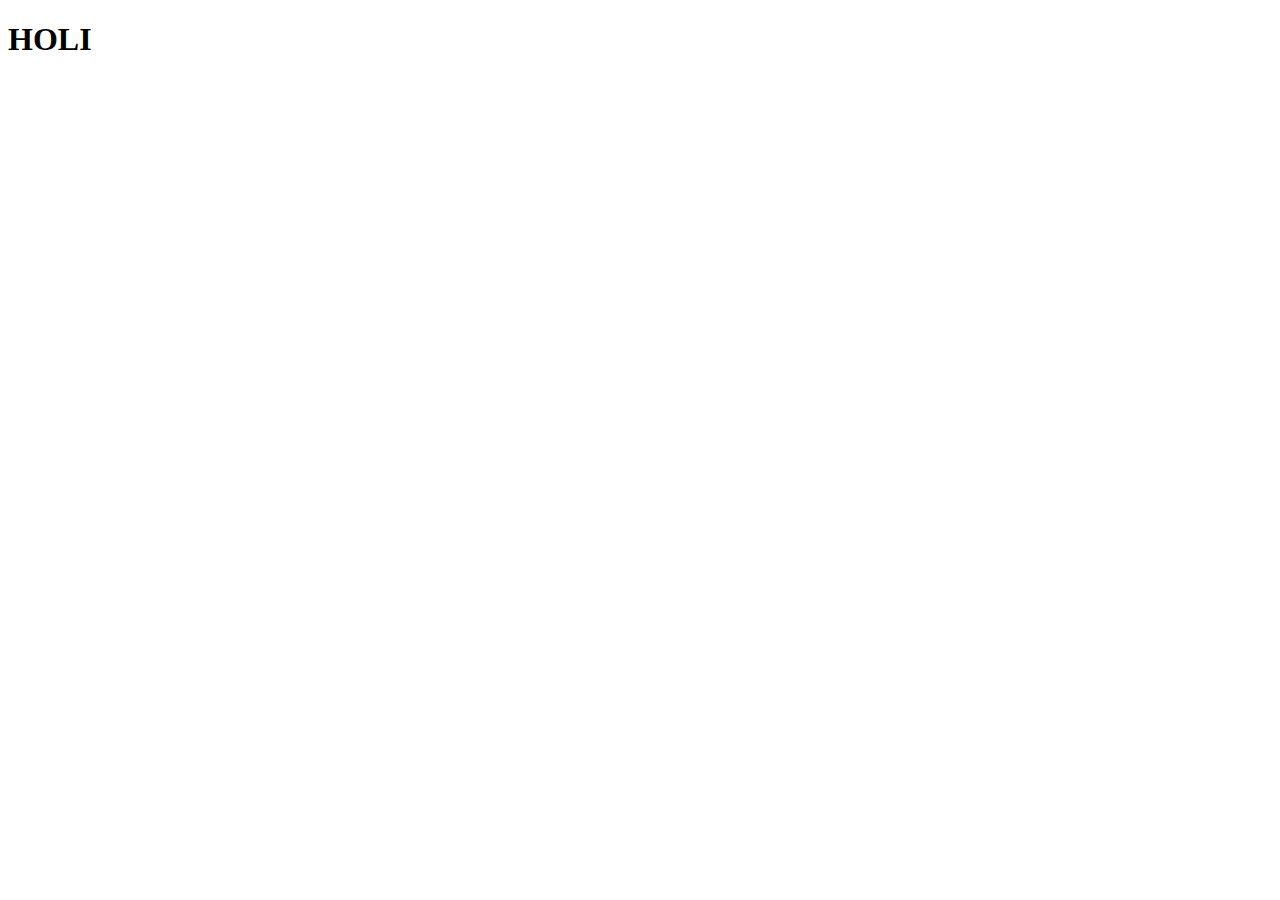
==== menu/menu.html @ 4ebbc69b "Add files via upload" ====
<!DOCTYPE html>
<html lang="en">
<head>
    <meta charset="UTF-8">
    <meta name="viewport" content="width=device-width, initial-scale=1.0">
    <title>Menu _ Restaurante Pichito</title>
    <link rel="shortcut icon" href="assets/logos/lg_restaurantepch.ico" type="image/x-icon">
    <link rel="stylesheet" href="menu.css">
</head>
<body>
    <H1>
        HOLI
    </H1>
</body>
</html>
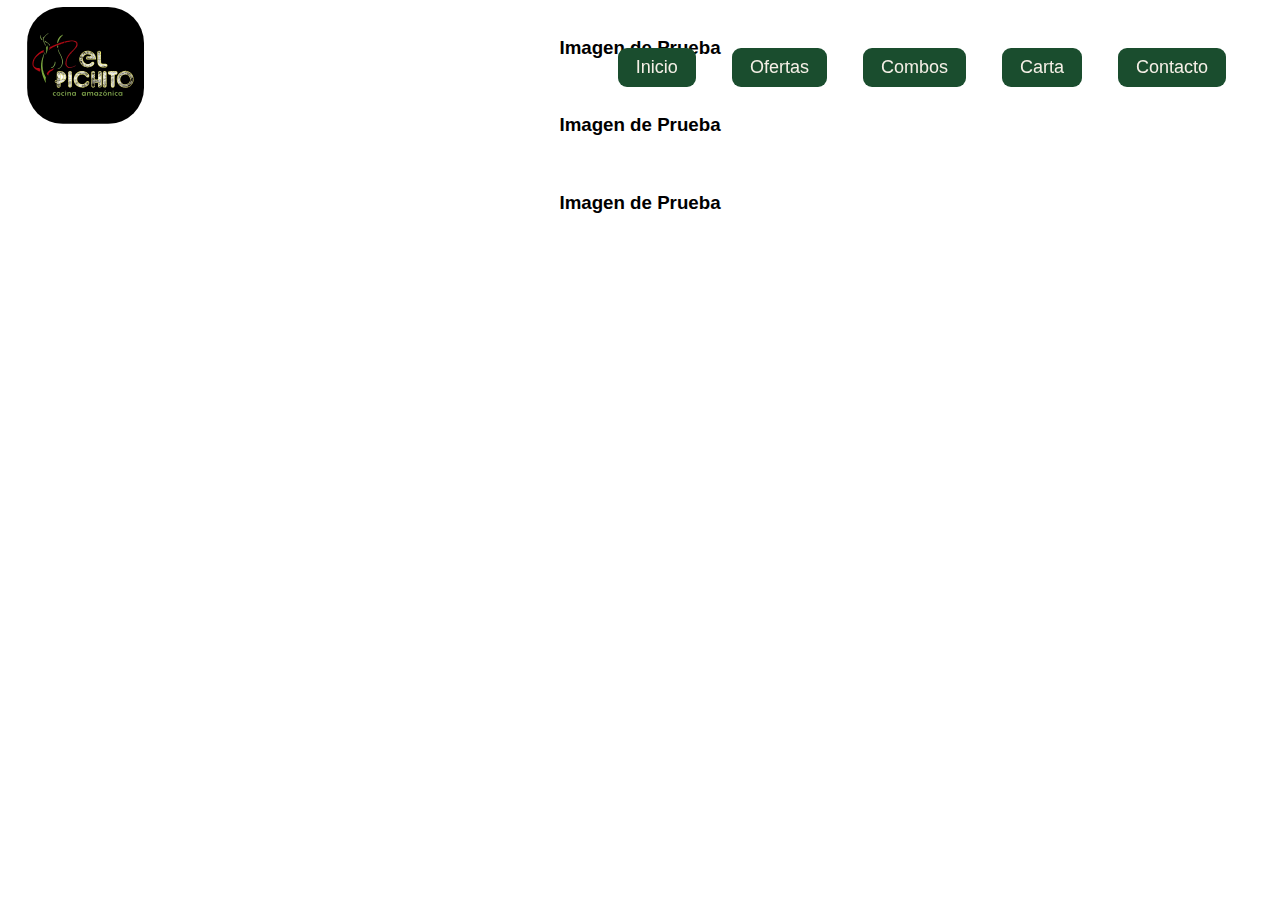
==== commit 11b91ae5: "Add files via upload" ====
--- a/menu/menu.html
+++ b/menu/menu.html
@@ -8,8 +8,78 @@
     <link rel="stylesheet" href="menu.css">
 </head>
 <body>
-    <H1>
-        HOLI
-    </H1>
+<header id="cabecera">
+    <a href="#ofertas"><img src="../assets/logos/lg_restaurantepch.svg" alt="logo"></a>
+    
+    <nav class="menu">
+        <a href="#ofertas">Inicio</a>
+        <a href="#ofertas">Ofertas</a>
+        <a href="#combos">Combos</a>
+        <a href="#platos">Carta</a>
+        <a href="#contacto">Contacto</a>
+    </nav>
+</header>
+
+<section class="ofertas" id="ofertas">
+    <img src="../assets/imgprueba.jpeg" alt="" class="pl_ofertas">
+        <h3>Imagen de Prueba</h3>
+    </img>
+    <img src="../assets/imgprueba.jpeg" alt="" class="pl_ofertas">
+        <h3>Imagen de Prueba</h3>
+    </img>
+    <img src="../assets/imgprueba.jpeg" alt="" class="pl_ofertas">
+        <h3>Imagen de Prueba</h3>
+    </img>
+</section>
+
+<section class="combos" id="combos">
+    <div class="cbuno">
+
+    </div>
+
+    <div class="cbdos">
+
+    </div>
+
+    <div class="cbfam">
+
+    </div>
+</section>
+
+<section class="platos" id="platos">
+    <div class="ptmaspedidos">
+
+    </div>
+
+    <div class="ptparrillas">
+
+    </div>
+
+    <div class="ptcriollos">
+
+    </div>
+
+    <div class="ptmenu">
+
+    </div>
+
+    <div class="bebidas">
+
+    </div>
+</section>
+
+<footer id="contactos">
+    <div class="contactos">
+
+    </div>
+
+    <div class="sobrenosotros">
+
+    </div>
+
+    <div class="locales">
+
+    </div>
+</footer>
 </body>
 </html>--- a/menu/menu.css
+++ b/menu/menu.css
@@ -0,0 +1,51 @@
+body{
+    margin: 0;
+    padding: 0;
+    font-family: sans-serif;
+    box-sizing: border-box;
+    display: flex;
+    flex-direction: column;
+    text-align: center;
+}
+
+header{
+    display: flex;
+    position: fixed;
+    width: 100%;
+    height: 13vh;
+    justify-content: space-between;
+    align-items: center;
+    background-image: url(../assets/fondos/fondo-header.jpg);
+    background-position: center;
+    background-size: cover;
+    padding: 1vh;
+}
+
+
+header img{
+    width:  13vh;
+    background-color: black;
+    border-radius: 4vh;
+    margin-left: 2vh;
+}
+
+.menu{
+    display: flex;
+    margin-right: 5vh;
+}
+
+.menu a{
+    color: rgb(245, 239, 230);
+    margin: 1vh 2vh;
+    text-decoration: none;
+    font-size: 2vh;
+    background-color: rgb(26, 77, 46);
+    padding: 1vh 2vh;
+    border-radius: 1vh;
+    transition: 0.5s;
+}
+
+.menu a:hover{
+    background-color: rgb(245, 239, 230);
+    color: rgb(26, 77, 46);
+}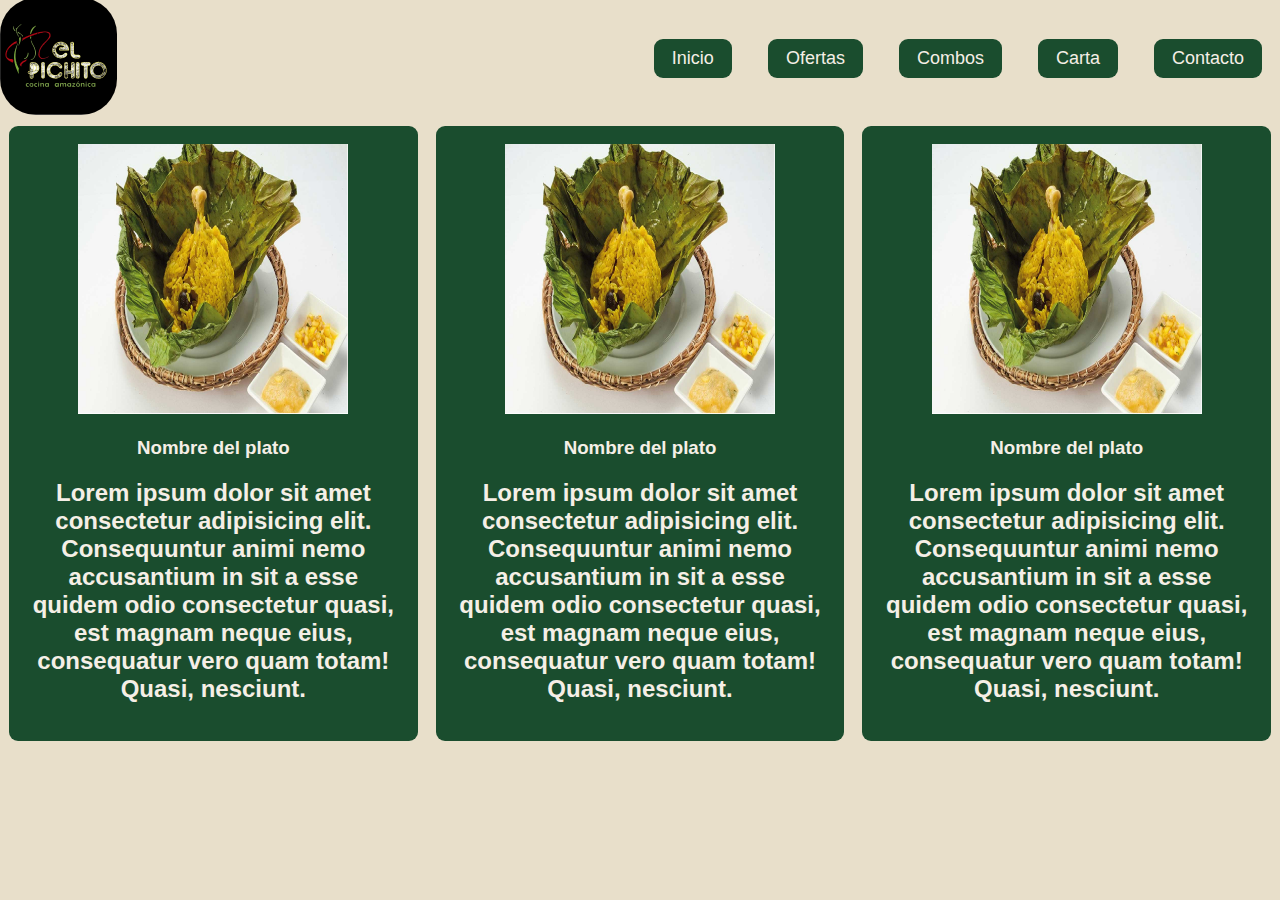
==== commit 334898a0: "Add files via upload" ====
--- a/menu/menu.html
+++ b/menu/menu.html
@@ -1,5 +1,6 @@
 <!DOCTYPE html>
 <html lang="en">
+
 <head>
     <meta charset="UTF-8">
     <meta name="viewport" content="width=device-width, initial-scale=1.0">
@@ -7,79 +8,101 @@
     <link rel="shortcut icon" href="assets/logos/lg_restaurantepch.ico" type="image/x-icon">
     <link rel="stylesheet" href="menu.css">
 </head>
+
 <body>
-<header id="cabecera">
-    <a href="#ofertas"><img src="../assets/logos/lg_restaurantepch.svg" alt="logo"></a>
-    
-    <nav class="menu">
-        <a href="#ofertas">Inicio</a>
-        <a href="#ofertas">Ofertas</a>
-        <a href="#combos">Combos</a>
-        <a href="#platos">Carta</a>
-        <a href="#contacto">Contacto</a>
-    </nav>
-</header>
+    <header id="cabecera">
+        <a href="#ofertas"><img src="../assets/logos/lg_restaurantepch.svg" alt="logo"></a>
 
-<section class="ofertas" id="ofertas">
-    <img src="../assets/imgprueba.jpeg" alt="" class="pl_ofertas">
-        <h3>Imagen de Prueba</h3>
-    </img>
-    <img src="../assets/imgprueba.jpeg" alt="" class="pl_ofertas">
-        <h3>Imagen de Prueba</h3>
-    </img>
-    <img src="../assets/imgprueba.jpeg" alt="" class="pl_ofertas">
-        <h3>Imagen de Prueba</h3>
-    </img>
-</section>
+        <nav class="menu">
+            <a href="#ofertas">Inicio</a>
+            <a href="#ofertas">Ofertas</a>
+            <a href="#combos">Combos</a>
+            <a href="#platos">Carta</a>
+            <a href="#contacto">Contacto</a>
+        </nav>
+    </header>
 
-<section class="combos" id="combos">
-    <div class="cbuno">
+    <section class="ofertas" id="ofertas">
+        <div class="pl_ofertas">
+            <img src="../assets/imgprueba.jpeg" alt="" class="img_ofertas" style="width: 30vh;">
+            </img>
+            <h3>Nombre del plato</h3>
+            <h2 class="descripcion">
+                Lorem ipsum dolor sit amet consectetur adipisicing elit. Consequuntur animi nemo accusantium in sit a esse quidem odio consectetur quasi, est magnam neque eius, consequatur vero quam totam! Quasi, nesciunt.
+            </h2>
+        
+        </div>
 
-    </div>
+        <div class="pl_ofertas">
+            <img src="../assets/imgprueba.jpeg" alt="" class="img_ofertas" style="width: 30vh;">
+            </img>
+            <h3>Nombre del plato</h3>
+            <h2 class="descripcion">
+                Lorem ipsum dolor sit amet consectetur adipisicing elit. Consequuntur animi nemo accusantium in sit a esse quidem odio consectetur quasi, est magnam neque eius, consequatur vero quam totam! Quasi, nesciunt.
+            </h2>
+        
+        </div>
 
-    <div class="cbdos">
+        <div class="pl_ofertas">
+            <img src="../assets/imgprueba.jpeg" alt="" class="img_ofertas" style="width: 30vh;">
+            </img>
+            <h3>Nombre del plato</h3>
+            <h2 class="descripcion">
+                Lorem ipsum dolor sit amet consectetur adipisicing elit. Consequuntur animi nemo accusantium in sit a esse quidem odio consectetur quasi, est magnam neque eius, consequatur vero quam totam! Quasi, nesciunt.
+            </h2>
+        
+        </div>
+    </section>
 
-    </div>
+    <section class="combos" id="combos">
+        <div class="cbuno">
 
-    <div class="cbfam">
+        </div>
 
-    </div>
-</section>
+        <div class="cbdos">
 
-<section class="platos" id="platos">
-    <div class="ptmaspedidos">
+        </div>
 
-    </div>
+        <div class="cbfam">
 
-    <div class="ptparrillas">
+        </div>
+    </section>
 
-    </div>
+    <section class="platos" id="platos">
+        <div class="ptmaspedidos">
 
-    <div class="ptcriollos">
+        </div>
 
-    </div>
+        <div class="ptparrillas">
 
-    <div class="ptmenu">
+        </div>
 
-    </div>
+        <div class="ptcriollos">
 
-    <div class="bebidas">
+        </div>
 
-    </div>
-</section>
+        <div class="ptmenu">
 
-<footer id="contactos">
-    <div class="contactos">
+        </div>
 
-    </div>
+        <div class="bebidas">
 
-    <div class="sobrenosotros">
+        </div>
+    </section>
 
-    </div>
+    <footer id="contactos">
+        <div class="contactos">
 
-    <div class="locales">
+        </div>
 
-    </div>
-</footer>
+        <div class="sobrenosotros">
+
+        </div>
+
+        <div class="locales">
+
+        </div>
+    </footer>
 </body>
+
 </html>--- a/menu/menu.css
+++ b/menu/menu.css
@@ -6,19 +6,20 @@
     display: flex;
     flex-direction: column;
     text-align: center;
+    background-color: rgb(232, 223, 202);
+    align-items: center;
+    justify-content: center;
 }
 
 header{
     display: flex;
-    position: fixed;
     width: 100%;
     height: 13vh;
+    align-items: center;
     justify-content: space-between;
-    align-items: center;
     background-image: url(../assets/fondos/fondo-header.jpg);
     background-position: center;
     background-size: cover;
-    padding: 1vh;
 }
 
 
@@ -26,12 +27,10 @@
     width:  13vh;
     background-color: black;
     border-radius: 4vh;
-    margin-left: 2vh;
 }
 
 .menu{
     display: flex;
-    margin-right: 5vh;
 }
 
 .menu a{
@@ -48,4 +47,60 @@
 .menu a:hover{
     background-color: rgb(245, 239, 230);
     color: rgb(26, 77, 46);
+}
+
+@media (max-width: 768px) {
+    header {
+        flex-direction: column;
+        height: auto;
+        padding: 2vh 2vw;
+    }
+
+    header img {
+        margin: 0 auto;
+        margin-bottom: 2vh;
+    }
+
+    .menu {
+        flex-direction: column;
+        align-items: center;
+        width: 100%;
+    }
+
+    .menu a {
+        margin: 1vh 0;
+        width: 80%;
+        text-align: center;
+    }
+
+    .ofertas{
+        display: flex;
+        flex-direction: column;
+    }
+}
+
+img{
+    width: 100vh;
+}
+
+.ofertas{
+    display: flex;
+    justify-content: center;
+    text-align: center;
+    width: 100%;
+}
+
+.pl_ofertas{
+    background-color: rgb(26, 77, 46) ;
+    padding: 2vh;
+    margin: 1vh;
+    border-radius: 1vh;
+    color: rgb(245, 239, 230);
+    transition: 0.5s;
+}
+
+.pl_ofertas:hover {
+    position: relative;
+    bottom: 5px;
+    box-shadow: 0px 10px 20px black;
 }